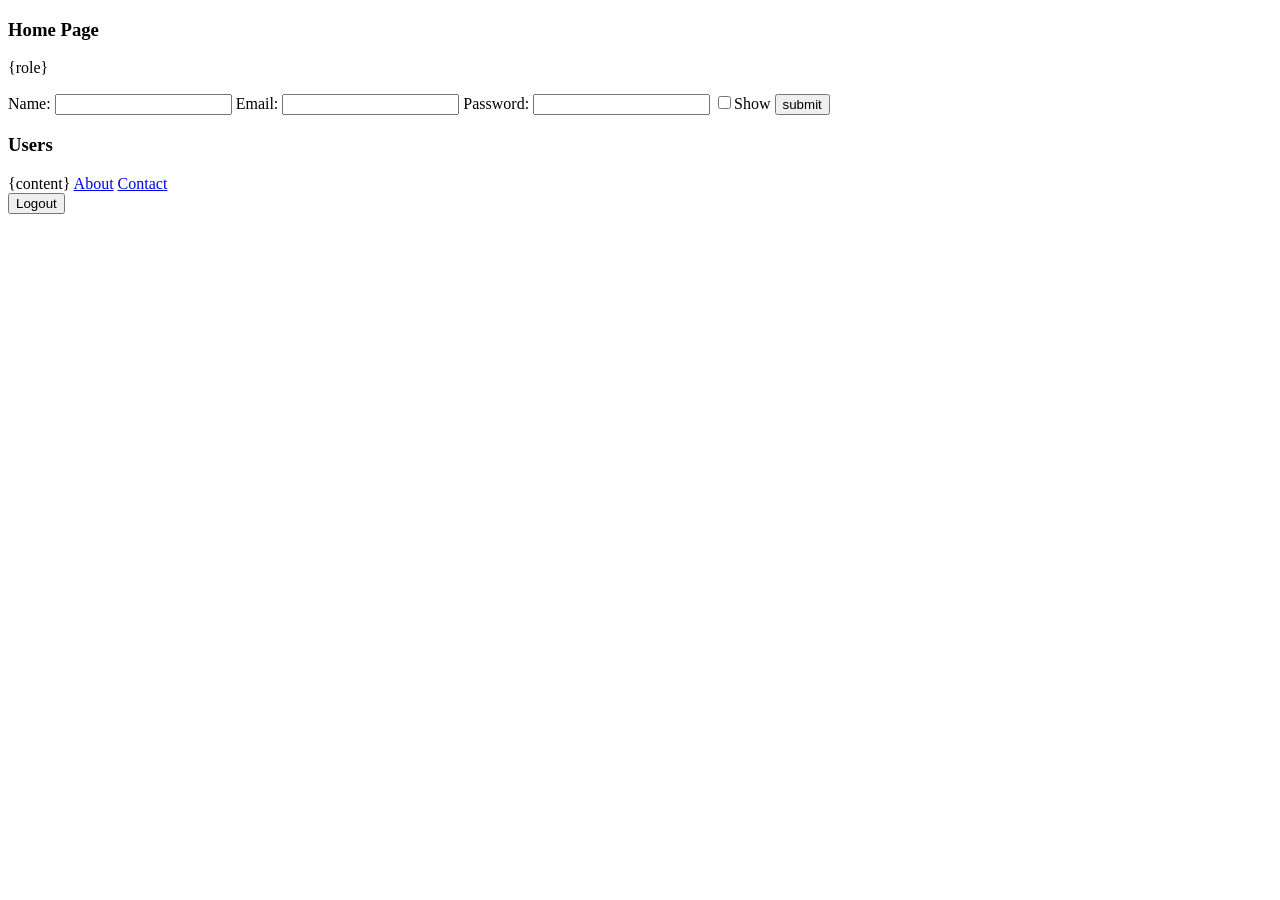
==== frontend/pages/index.html @ db7b693c "- Initial frontend commit" ====
<!doctype html>
<html lang="en">
    <head>
        <meta charset="UTF-8" >
        <meta name="viewport" content="width=device-width, initial-scale=1.0" >
        <title>Home</title>
    </head>
    <body>
        <h3>Home Page</h3>
        <p>{role}</p>
        <form action="/addUser" method="POST">
            <label for="name">Name:</label>
            <input name="name" type="text" id="name" required />

            <label for="email">Email:</label>
            <input name="email" type="email" id="emailid" required />

            <lable for="password">Password:</lable>
            <input type="password" name="password" id="password" required />

            <label><input type="checkbox" id="showPassword" />Show</label>

            <input type="submit" id="btnSubmit" value="submit" />
        </form>

        <dialog class="modal">
            <p><strong>This will permanantly remove the user</strong></p>
            <button class="deleteConfirm">Confirm</button>
            <button class="closeModal">Close</button>
        </dialog>

        <h3>Users</h3>
        {content}

        <script>
            const modal = document.querySelector(".modal");
            const closeModal = document.querySelector(".closeModal");
            const password = document.querySelector("#password");
            const showPassword = document.querySelector("#showPassword");

            let selectedDeleteRoute = null;

            showPassword.addEventListener("change", () => {
                password.type = showPassword.checked ? "text" : "password";
            });

            document.addEventListener("click", (e) => {
                if (e.target.matches(".showModal")) {
                    selectedDeleteRoute = e.target.dataset.deleteRoute;
                    modal.showModal();
                }

                if (e.target.matches(".deleteConfirm")) {
                    // delete the particular user
                    window.location.href = selectedDeleteRoute;
                    console.log("Confirm Delete");
                    modal.close();
                }
            });

            closeModal.addEventListener("click", () => {
                modal.close();
            });
        </script>

        <a href="/about">About</a>
        <a href="/contact">Contact</a>
        <form action="/logout" method="POST">
            <button type="submit">Logout</button>
        </form>
    </body>
</html>
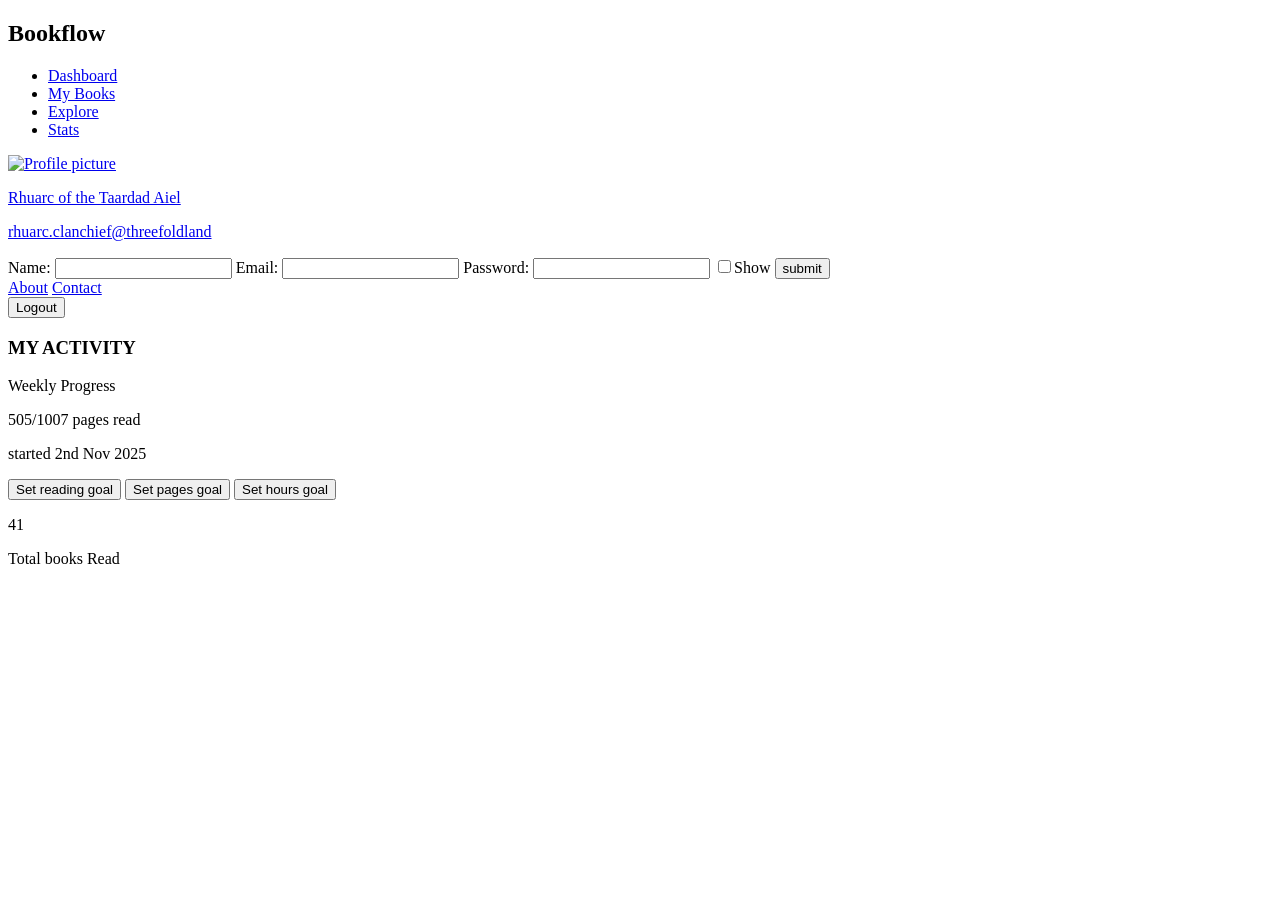
==== commit 770f18a0: "Initial frontend design - Add general layout - Set theme, fonts and look - Implement left and right " ====
--- a/frontend/pages/index.html
+++ b/frontend/pages/index.html
@@ -4,33 +4,106 @@
         <meta charset="UTF-8" >
         <meta name="viewport" content="width=device-width, initial-scale=1.0" >
         <title>Home</title>
+        <script src="https://kit.fontawesome.com/8f36c6e737.js" crossorigin="anonymous"></script>
+        <link rel="stylesheet" href="https://use.hugeicons.com/font/icons.css" />
+        <link href="/home/neuromancer/workspace/neuromancer/bookflow/frontend/css/style.css" rel="stylesheet">
     </head>
     <body>
-        <h3>Home Page</h3>
-        <p>{role}</p>
-        <form action="/addUser" method="POST">
-            <label for="name">Name:</label>
-            <input name="name" type="text" id="name" required />
+        <!--<h3>Home Page</h3>-->
+        <!--<p>{role}</p>-->
+        <nav>
+            <h1 class="nav-heading">Bookflow</h1>
+            <ul class="nav-list">
+                <li>
+                    <a href="index.html" class="menu-items" aria-current="page">
+                        <i class="fa-regular fa-house fa-lg"></i>
+                        Dashboard
+                    </a>
+                </li>
+                <li>
+                    <a href="about.html" class="menu-items">
+                        <i class="fa-solid fa-book-open fa-lg"></i>
+                        My Books
+                    </a>
+                </li>
+                <li>
+                    <a href="contact.html" class="menu-items">
+                        <i class="fa-regular fa-compass fa-lg"></i>
+                        Explore
+                    </a>
+                </li>
+                <li>
+                    <a href="#" class="menu-items">
+                        <i class="fa-solid fa-chart-pie fa-lg"></i>
+                        Stats
+                    </a>
+                </li>
+            </ul>
 
-            <label for="email">Email:</label>
-            <input name="email" type="email" id="emailid" required />
 
-            <lable for="password">Password:</lable>
-            <input type="password" name="password" id="password" required />
+            <a href="/info.html" class="profile-link">
+                <div class="profile">
+                    <img src="/home/neuromancer/workspace/neuromancer/bookflow/images/Rhuarc.jpg" alt="Profile picture">
+                    <div class="info">
+                        <p class="name">Rhuarc of the Taardad Aiel</p>
+                        <p class="email">rhuarc.clanchief@threefoldland</p>
+                    </div>
+                </div>
+            </a>
 
-            <label><input type="checkbox" id="showPassword" />Show</label>
+        </nav>
+        <main>
+            <form action="/addUser" method="POST">
+                <label for="name">Name:</label>
+                <input name="name" type="text" id="name" required />
 
-            <input type="submit" id="btnSubmit" value="submit" />
-        </form>
+                <label for="email">Email:</label>
+                <input name="email" type="email" id="emailid" required />
 
-        <dialog class="modal">
-            <p><strong>This will permanantly remove the user</strong></p>
-            <button class="deleteConfirm">Confirm</button>
-            <button class="closeModal">Close</button>
-        </dialog>
+                <lable for="password">Password:</lable>
+                <input type="password" name="password" id="password" required />
 
-        <h3>Users</h3>
-        {content}
+                <label><input type="checkbox" id="showPassword" />Show</label>
+
+                <input type="submit" id="btnSubmit" value="submit" />
+            </form>
+
+            <dialog class="modal">
+                <p><strong>This will permanantly remove the user</strong></p>
+                <button class="deleteConfirm">Confirm</button>
+                <button class="closeModal">Close</button>
+            </dialog>
+
+            <a href="/about">About</a>
+            <a href="/contact">Contact</a>
+            <form action="/logout" method="POST">
+                <button type="submit">Logout</button>
+            </form>
+        </main>
+
+        <div class="my-activity">
+            <h3 class="activity-heading">MY ACTIVITY</h3>
+            <div class="progress-panel">
+                <p class="panel-label">Weekly Progress</p>
+                <p class="page-count"><span class="read">505</span>/1007 pages read</p>
+                <p class="date">started 2nd Nov 2025</p>
+            </div>
+            <div class="goal-btns">
+                <button class="primary">Set reading goal</button>
+                <button>Set pages goal</button>
+                <button>Set hours goal</button>
+            </div>
+            <div class="total-books">
+                <i class="hgi hgi-stroke hgi-rounded hgi-bookshelf-03 books"></i>
+                <div>
+                    <p class="number">41</p>
+                    <p>Total books Read</p>
+                </div>
+            </div>
+        </div>
+
+        <!--<h3>Users</h3>
+        {content}-->
 
         <script>
             const modal = document.querySelector(".modal");
@@ -63,10 +136,6 @@
             });
         </script>
 
-        <a href="/about">About</a>
-        <a href="/contact">Contact</a>
-        <form action="/logout" method="POST">
-            <button type="submit">Logout</button>
-        </form>
+
     </body>
 </html>
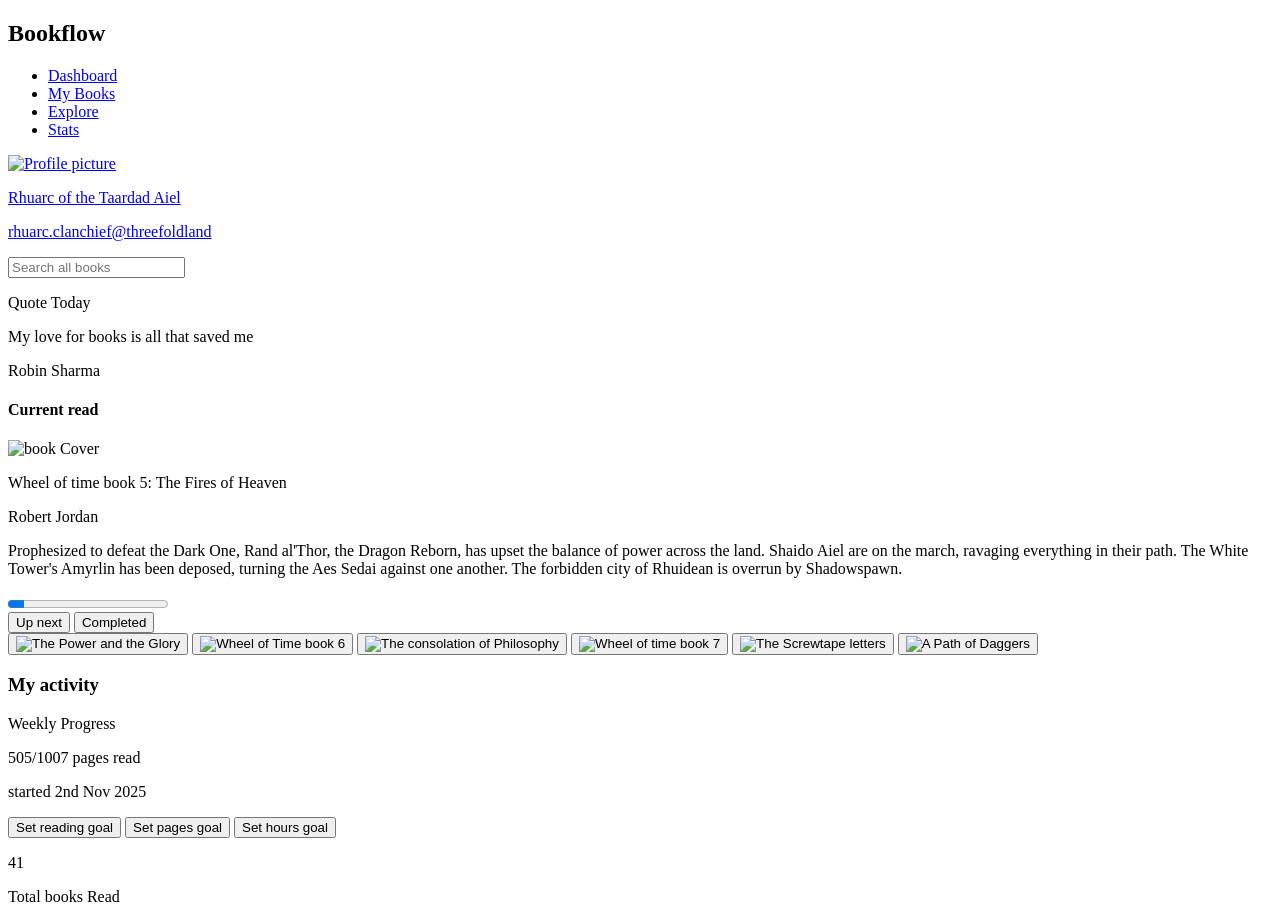
==== commit b51f69b1: "Finalize all design elements - Set the main theme with accents - Set the final layout - Set the desi" ====
--- a/frontend/pages/index.html
+++ b/frontend/pages/index.html
@@ -15,7 +15,7 @@
             <h1 class="nav-heading">Bookflow</h1>
             <ul class="nav-list">
                 <li>
-                    <a href="index.html" class="menu-items" aria-current="page">
+                    <a href="index.html" class="menu-items active" aria-current="page">
                         <i class="fa-regular fa-house fa-lg"></i>
                         Dashboard
                     </a>
@@ -53,7 +53,7 @@
 
         </nav>
         <main>
-            <form action="/addUser" method="POST">
+            <!--<form action="/addUser" method="POST">
                 <label for="name">Name:</label>
                 <input name="name" type="text" id="name" required />
 
@@ -78,20 +78,103 @@
             <a href="/contact">Contact</a>
             <form action="/logout" method="POST">
                 <button type="submit">Logout</button>
-            </form>
+            </form>-->
+
+            <div class="search-bar">
+                <input type="text" placeholder="Search all books">
+            </div>
+
+            <div class="quote">
+                <p>Quote Today</p>
+                <p class="body">My love for books is all that saved me</p>
+                <p class="author">Robin Sharma</p>
+            </div>
+
+            <div class="current-read">
+                <h4>Current read</h4>
+                <div class="main-card">
+                    <div class="current-book-card">
+                        <img
+                            src="/home/neuromancer/workspace/neuromancer/bookflow/images/tFoH.jpg"
+                            alt="book Cover" width="100%"
+                        >
+                    </div>
+
+                    <div class="book-details">
+                        <p class="book-title">Wheel of time book 5: The Fires of Heaven</p>
+                        <p class="book-author">Robert Jordan</p>
+                    </div>
+
+                    <div class="description-progress">
+                        <p class="book-description">Prophesized to defeat the Dark One, Rand
+                            al'Thor, the Dragon Reborn, has upset the balance of power across
+                            the land. Shaido Aiel are on the march, ravaging everything in
+                            their path. The White Tower's Amyrlin has been deposed, turning
+                            the Aes Sedai against one another. The forbidden city of Rhuidean
+                            is overrun by Shadowspawn.
+                        </p>
+                        <progress class="progress-bar" value="10" max="100">10%</progress>
+                    </div>
+                </div>
+            </div>
+
+            <div class="reading-list">
+                <div class="list-option-btn">
+                    <button name="up-next" type="button" class="list-btn">Up next</button>
+                    <button name="completed" type="button" class="list-btn">Completed</button>
+                </div>
+                <div class="book-cards">
+                    <button type="button" class="book-cover-card" aria-label="The Power and the Glory">
+                        <img class="book-cover-img"
+                            src="/home/neuromancer/workspace/neuromancer/bookflow/images/thepowerandtheglory.jpg"
+                            alt="The Power and the Glory" width="100%"
+                        >
+                    </button>
+                    <button type="button" class="book-cover-card" aria-label="Wheel of Time book 6">
+                        <img class="book-cover-img"
+                            src="/home/neuromancer/workspace/neuromancer/bookflow/images/LoC.jpg"
+                            alt="Wheel of Time book 6" width="100%"
+                        >
+                    </button>
+                    <button type="button" class="book-cover-card" aria-label="The consolation of Philosophy">
+                        <img class="book-cover-img"
+                            src="/home/neuromancer/workspace/neuromancer/bookflow/images/theconsolationofphilosophy.jpg"
+                            alt="The consolation of Philosophy" width="100%"
+                        >
+                    </button>
+                    <button type="button" class="book-cover-card" aria-label="Wheel of time book 7">
+                        <img class="book-cover-img"
+                            src="/home/neuromancer/workspace/neuromancer/bookflow/images/aCoS.jpg"
+                            alt="Wheel of time book 7" width="100%"
+                        >
+                    </button>
+                    <button type="button" class="book-cover-card" aria-label="The Screwtape letters">
+                        <img class="book-cover-img"
+                            src="/home/neuromancer/workspace/neuromancer/bookflow/images/thescrewtapeletters.jpg"
+                            alt="The Screwtape letters" width="100%"
+                        >
+                    </button>
+                    <button type="button" class="book-cover-card" aria-label="A Path of Daggers">
+                        <img class="book-cover-img"
+                            src="/home/neuromancer/workspace/neuromancer/bookflow/images/aPoD.jpg"
+                            alt="A Path of Daggers" width="100%"
+                        >
+                    </button>
+                </div>
+            </div>
         </main>
 
         <div class="my-activity">
-            <h3 class="activity-heading">MY ACTIVITY</h3>
+            <h3 class="activity-heading">My activity</h3>
             <div class="progress-panel">
                 <p class="panel-label">Weekly Progress</p>
                 <p class="page-count"><span class="read">505</span>/1007 pages read</p>
                 <p class="date">started 2nd Nov 2025</p>
             </div>
             <div class="goal-btns">
-                <button class="primary">Set reading goal</button>
-                <button>Set pages goal</button>
-                <button>Set hours goal</button>
+                <button type="button" class="primary">Set reading goal</button>
+                <button type="button">Set pages goal</button>
+                <button type="button">Set hours goal</button>
             </div>
             <div class="total-books">
                 <i class="hgi hgi-stroke hgi-rounded hgi-bookshelf-03 books"></i>
